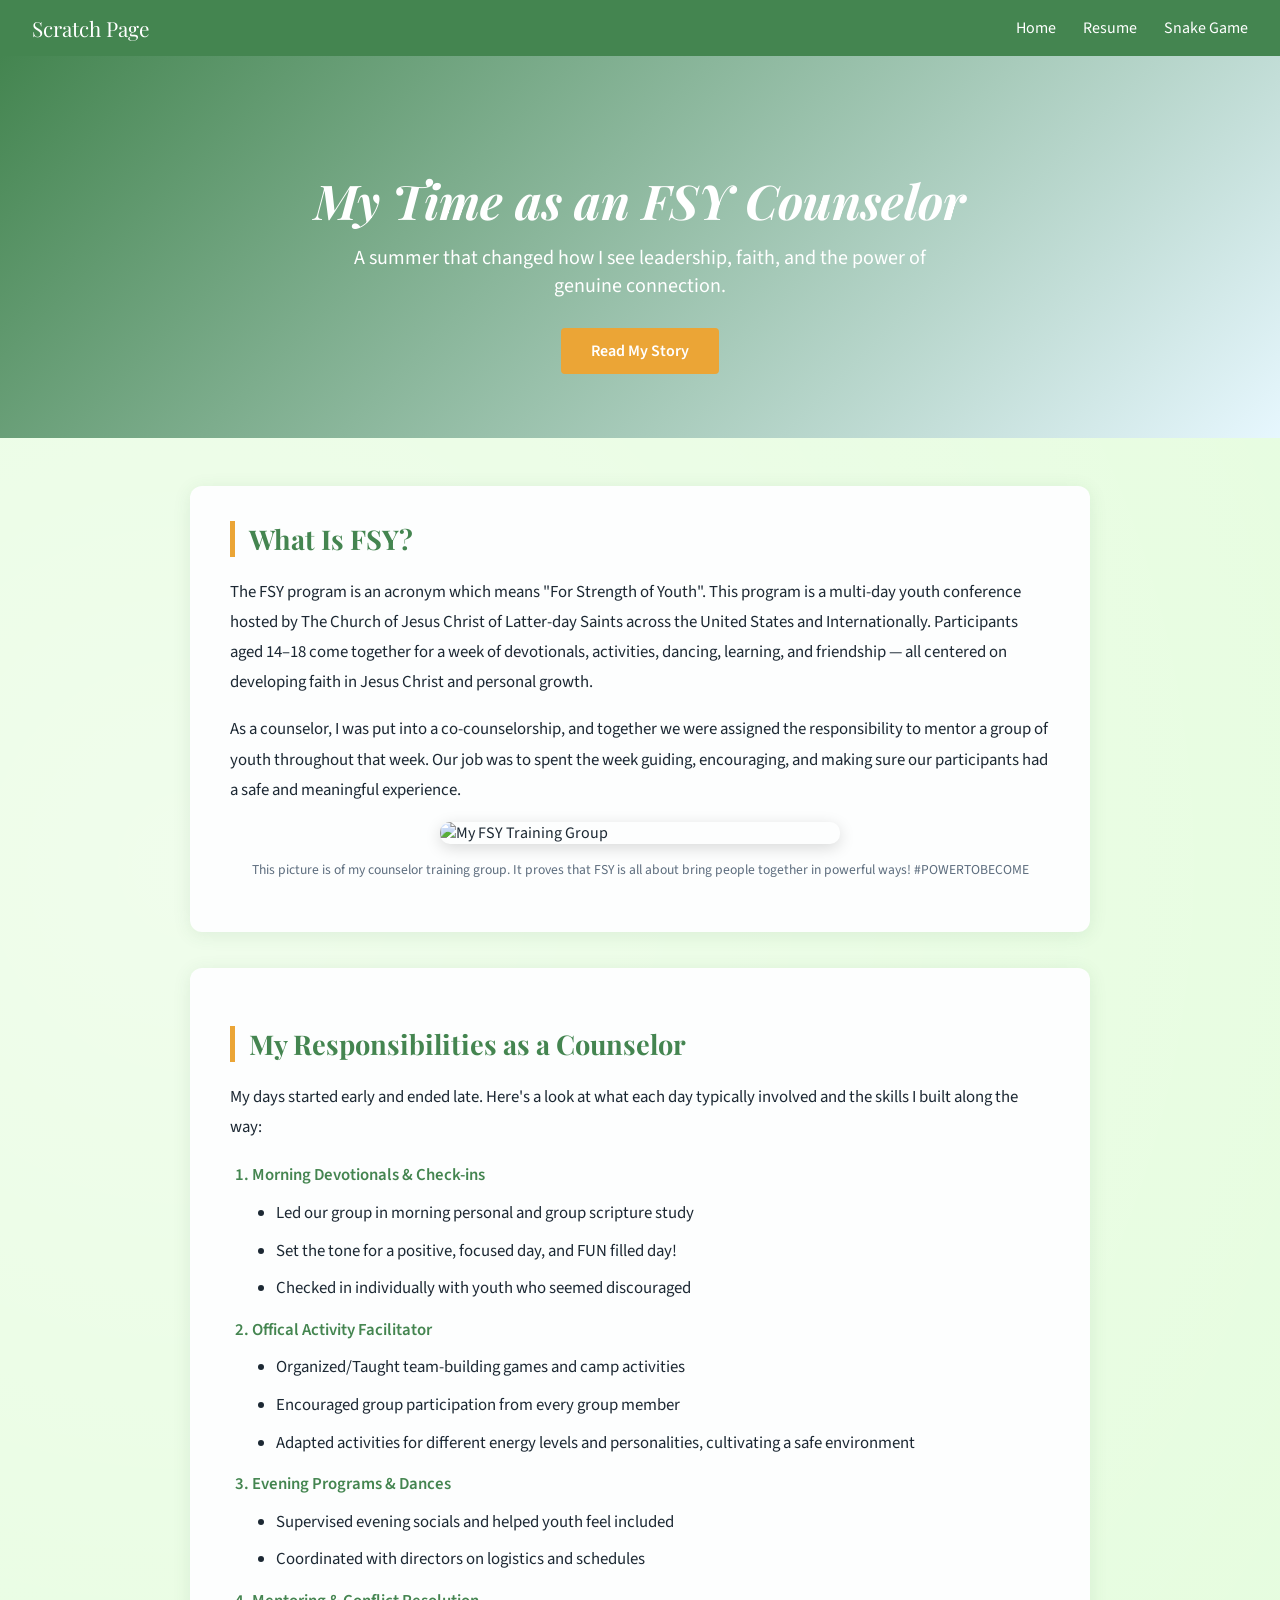
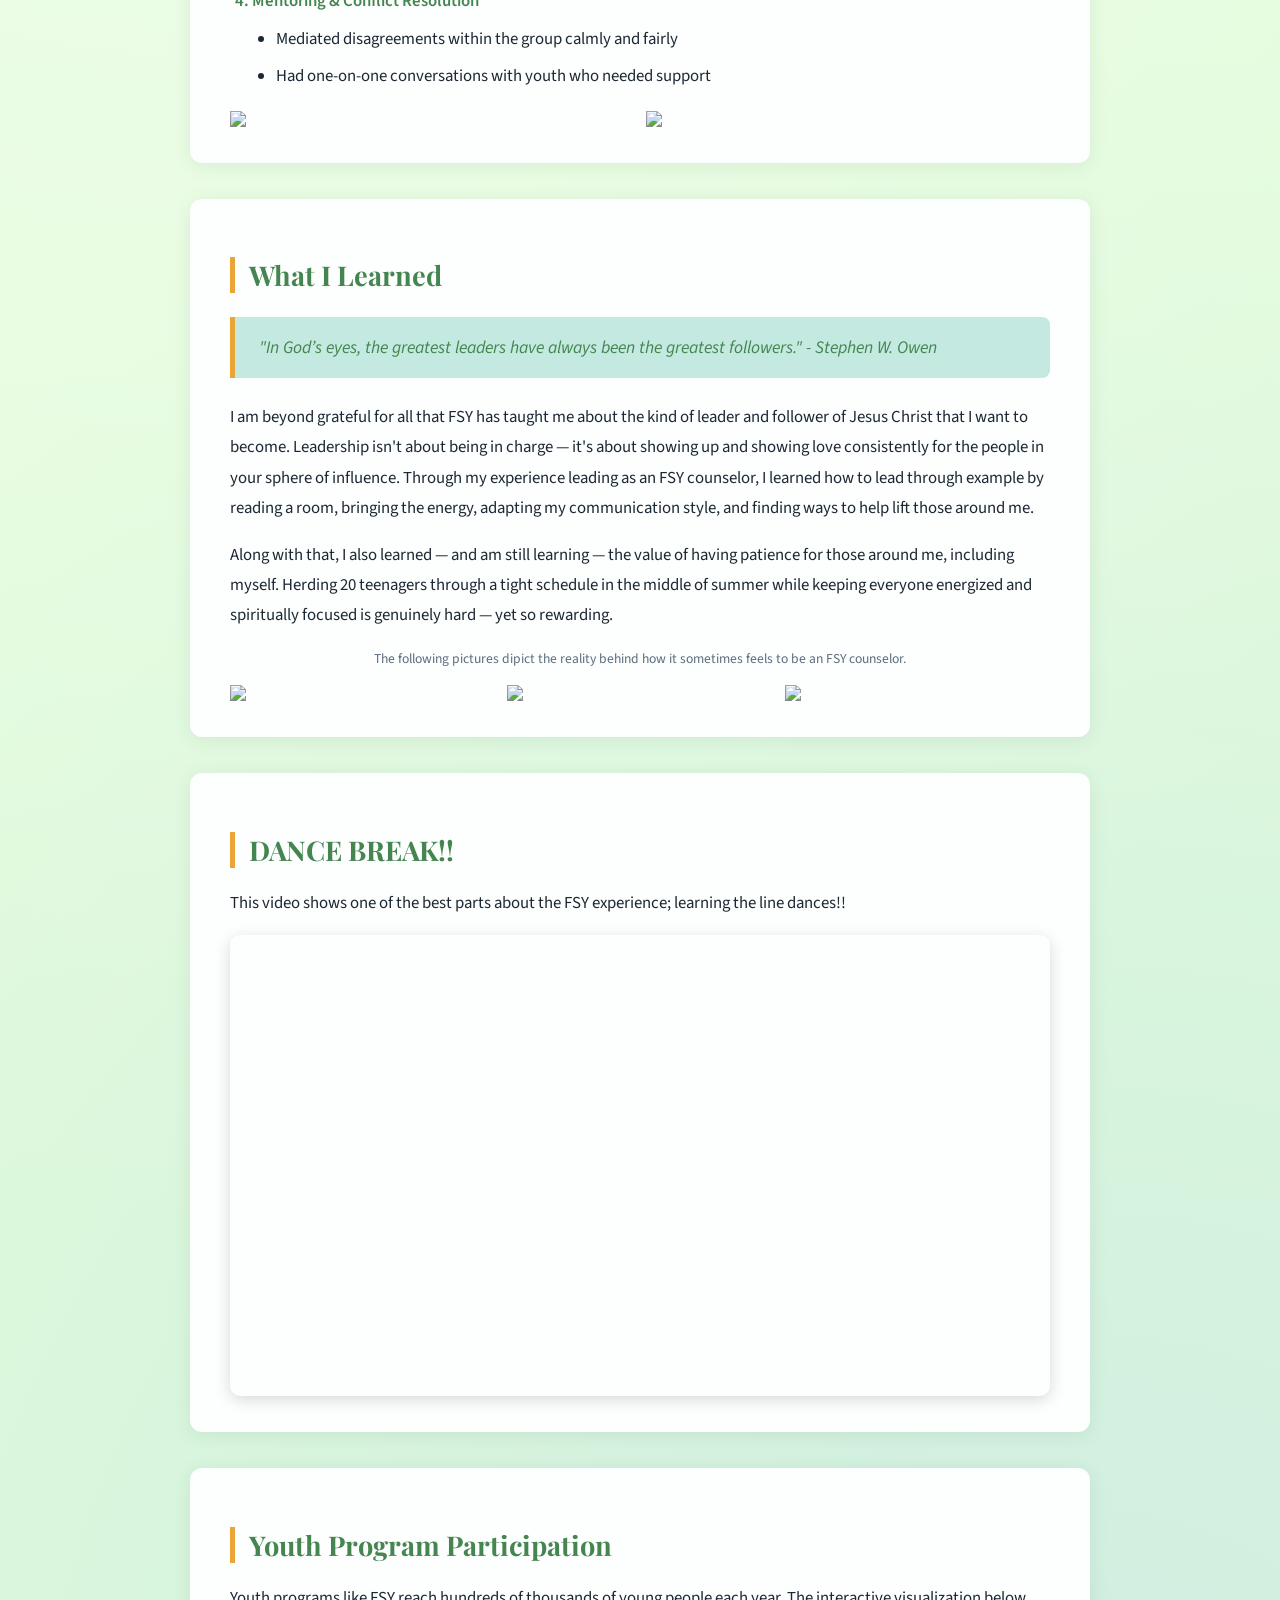
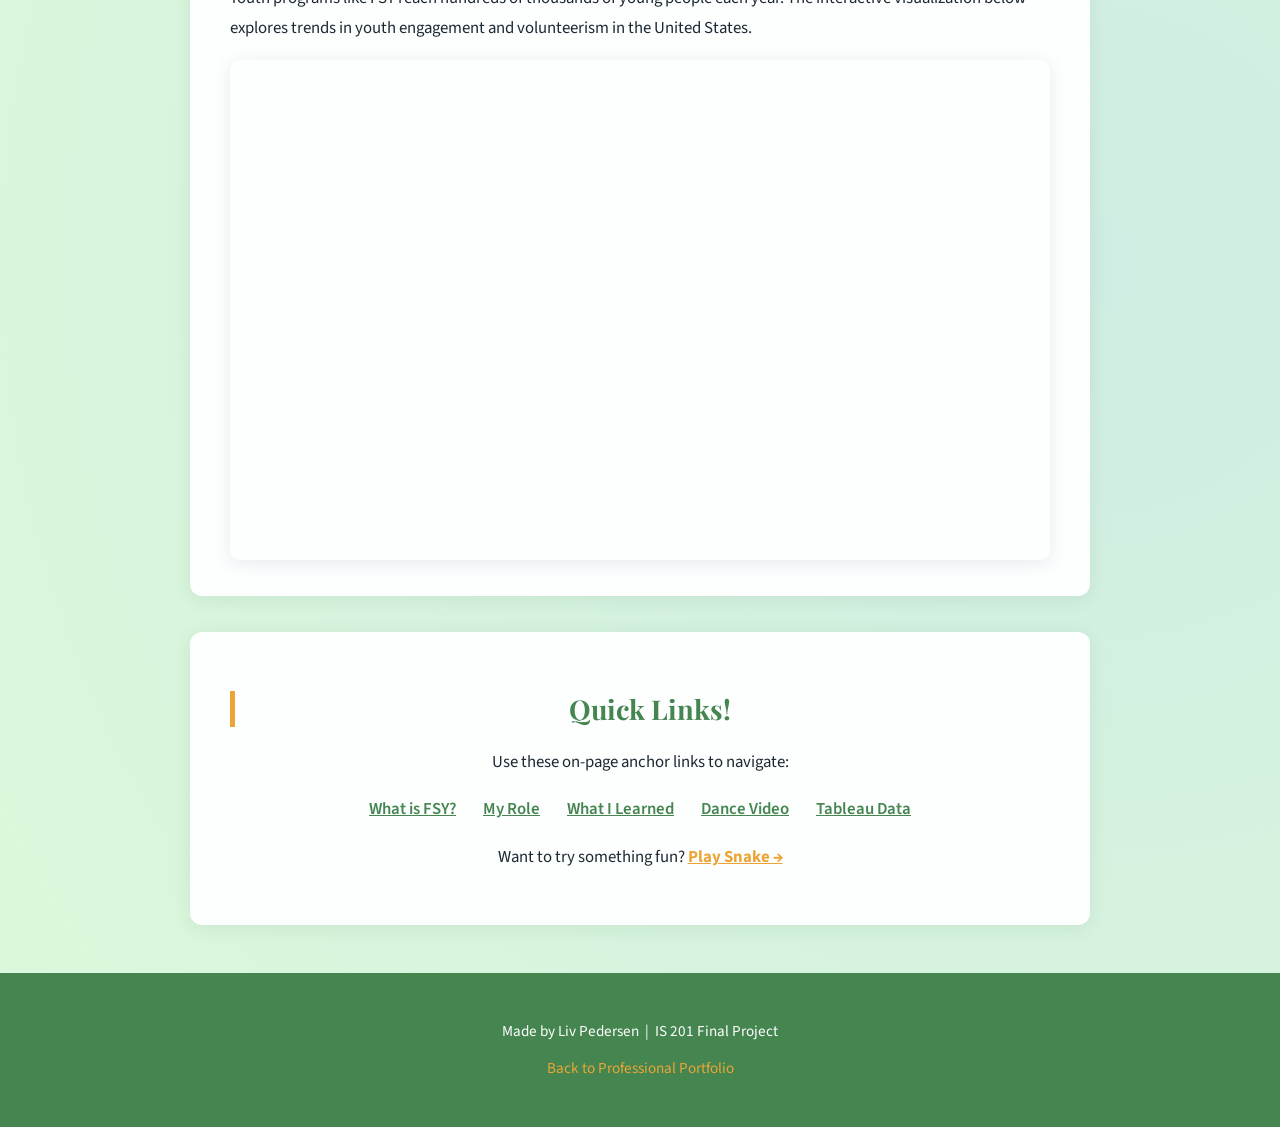
==== index.html @ f1a90916 "Add files via upload" ====
<!DOCTYPE html>
<html lang="en">
<head>
  <meta charset="UTF-8"/>
  <meta name="viewport" content="width=device-width, initial-scale=1.0"/>
  <title>My FSY Experience</title>
  <!-- Custom stylesheet — NO Bootstrap -->
  <link rel="stylesheet" href="scratch-style.css"/>
</head>
<body>

<!-- Navigation bar — links back to professional pages -->
<nav id="top-nav">
  <p class="site-title">Scratch Page</p>
  <div>
    <a href="index.html">Home</a>
    <a href="resume.html">Resume</a>
    <a href="app.html">Snake Game</a>
  </div>
</nav>

<!-- Hero / Header -->
<div id="hero-div">
  <h1>My Time as an FSY Counselor</h1>
  <p>A summer that changed how I see leadership, faith, and the power of genuine connection.</p>
  <a href="#what-is-fsy" class="hero-btn">Read My Story</a>
</div>

<!-- =========  MAIN CONTENT  ========= -->
<div id="content-div">

  <!-- SECTION 1: What is FSY? — on-page anchor target -->
  <div class="section-card anchor-section" id="what-is-fsy">
    <h2>What Is FSY?</h2>
    <p>
      The FSY program is an acronym which means "For Strength of Youth". This program is a multi-day youth conference hosted by
      The Church of Jesus Christ of Latter-day Saints across the United States and Internationally. Participants aged 14–18
      come together for a week of devotionals, activities, dancing, learning, and friendship —
      all centered on developing faith in Jesus Christ and personal growth.
    </p>
    <p>
      As a counselor, I was put into a co-counselorship, and together we were assigned the responsibility to mentor a group of youth throughout that week. Our job was to spent the week 
      guiding, encouraging, and making sure our participants had a safe and meaningful experience.
    </p>
    <!-- Image from the web — replace with your own photo if desired -->
    <img src="images/training.jpg" alt="My FSY Training Group"
      class="fsy-img"
      
    />
    <p style="font-size:0.85rem; color:#5d6d7e; text-align:center;">
      This picture is of my counselor training group. It proves that FSY is all about bring people together in powerful ways! #POWERTOBECOME
    </p>
  </div>

  <!-- SECTION 2: My Role -->
  <div class="section-card" id="my-role">
    <h2>My Responsibilities as a Counselor</h2>
    <p>
      My days started early and ended late. Here's a look at what each day typically involved
      and the skills I built along the way:
    </p>

    <!-- REQUIREMENT: Ordered list with embedded unordered list -->
    <ol class="outer-list">
      <li>Morning Devotionals &amp; Check-ins
        <ul class="inner-list">
          <li>Led our group in morning personal and group scripture study</li>
          <li>Set the tone for a positive, focused day, and FUN filled day!</li>
          <li>Checked in individually with youth who seemed discouraged</li>
        </ul>
      </li>
      <li>Offical Activity Facilitator
        <ul class="inner-list">
          <li>Organized/Taught team-building games and camp activities</li>
          <li>Encouraged group participation from every group member</li>
          <li>Adapted activities for different energy levels and personalities, cultivating a safe environment</li>
        </ul>
      </li>
      <li>Evening Programs &amp; Dances
        <ul class="inner-list">
          <li>Supervised evening socials and helped youth feel included</li>
          <li>Coordinated with directors on logistics and schedules</li>
        </ul>
      </li>
      <li>Mentoring &amp; Conflict Resolution
        <ul class="inner-list">
          <li>Mediated disagreements within the group calmly and fairly</li>
          <li>Had one-on-one conversations with youth who needed support</li>
        </ul>
      </li>
    </ol>
  
 <div style="display: flex; gap: 12px;">
  <img src="images/flagstaff.jpg" style="width: 50%;" />
  <img src="images/circle.jpg" style="width: 50%;" />
</div>
  </div>

  <!-- SECTION 3: What I Learned -->
  <div class="section-card" id="what-i-learned">
    <h2>What I Learned</h2>

    <blockquote class="fsy-quote">
      "In God’s eyes, the greatest leaders have always been the greatest followers." - Stephen W. Owen
    </blockquote>

    <p>
      I am beyond grateful for all that FSY has taught me about the kind of leader and follower of Jesus Christ that I want to become.
      Leadership isn't about being in charge — it's about showing up and showing love consistently for the people in your sphere of influence. 
      Through my experience leading as an FSY counselor, I learned how to lead through example by reading a room, bringing the energy, adapting my communication style, and finding ways to help lift those around me. 
    </p>
    <p>
      Along with that, I also learned — and am still learning — the value of having patience for those around me, including myself.  Herding 20 teenagers through a tight schedule in the middle of summer while keeping
      everyone energized and spiritually focused is genuinely hard — yet so rewarding. 
    </p>
    <p style="font-size:0.85rem; color:#5d6d7e; text-align:center;">
      The following pictures dipict the reality behind how it sometimes feels to be an FSY counselor.
    </p>
    <div style="display: flex; gap: 12px;">
  <img src="images/danceduty.jpg" style="width: 33%;" />
  <img src="images/liv.jpg" style="width: 33%;" />
  <img src="images/meme.jpg" style="width: 33%;" />
</div>
  </div>

  <!-- SECTION 4: Watch a Video about FSY -->
  <div class="section-card" id="video-section">
    <h2>DANCE BREAK!!</h2>
    <p>This video shows one of the best parts about the FSY experience; learning the line dances!!</p>

    <!-- REQUIREMENT: Embedded YouTube video (responsive wrapper) -->
    <div id="video-div">
      <!--
        HOW TO CHANGE THIS VIDEO:
        1. Go to YouTube and find a video you want.
        2. Click Share → Embed → copy the src URL (looks like https://www.youtube.com/embed/XXXXXX)
        3. Replace the src below with your URL.
        The video won't play when viewing locally — it works once hosted online.
      -->
      <iframe
        src="https://www.tiktok.com/@graydeng60/video/7259566722926153006"
        title="FSY Conference Overview"
        allow="accelerometer; autoplay; clipboard-write; encrypted-media; gyroscope; picture-in-picture"
        allowfullscreen>
      </iframe>
    </div>
  </div>

  <!-- SECTION 5: Tableau Visualization -->
  <div class="section-card" id="data-section">
    <h2>Youth Program Participation</h2>
    <p>
      Youth programs like FSY reach hundreds of thousands of young people each year.
      The interactive visualization below explores trends in youth engagement and volunteerism
      in the United States.
    </p>

    <!-- REQUIREMENT: Live & interactive Tableau embed -->
    <!--
      HOW TO EMBED YOUR OWN TABLEAU GRAPH:
      1. Go to https://public.tableau.com/gallery
      2. Find a viz you like → click it → click Share → copy the embed code
      3. Paste the full <div> + <script> code block below, replacing everything
         between the "TABLEAU START" and "TABLEAU END" comments.
    -->

    <!-- TABLEAU START -->
    <div id="tableau-div">
      <div class='tableauPlaceholder' id='viz1' style='position: relative; width:100%; height:500px;'>
        <noscript>
          <a href='#'>
            <img alt='Youth Volunteerism' src='https://public.tableau.com/static/images/Bo/Book1_16849073719350/Sheet1/1_rss.png' style='border: none'/>
          </a>
        </noscript>
        <object class='tableauViz' style='width:100%;height:500px;'>
          <param name='host_url' value='https%3A%2F%2Fpublic.tableau.com%2F'/>
          <param name='embed_code_version' value='3'/>
          <param name='site_root' value=''/>
          <param name='name' value='WorldHappinessReport_17147613980830/Dashboard1'/>
          <param name='tabs' value='no'/>
          <param name='toolbar' value='yes'/>
          <param name='animate_transition' value='yes'/>
          <param name='display_static_image' value='yes'/>
          <param name='display_spinner' value='yes'/>
          <param name='display_overlay' value='yes'/>
          <param name='display_count' value='yes'/>
          <param name='language' value='en-US'/>
        </object>
      </div>
      <script type='text/javascript'>
        var divElement = document.getElementById('viz1');
        var vizElement = divElement.getElementsByTagName('object')[0];
        vizElement.style.width = '100%';
        vizElement.style.height = '500px';
        var scriptElement = document.createElement('script');
        scriptElement.src = 'https://public.tableau.com/javascripts/api/viz_v1.js';
        vizElement.parentNode.insertBefore(scriptElement, vizElement);
      </script>
    </div>
    <!-- TABLEAU END -->
  </div>

  <!-- Quick nav anchors example -->
  <div class="section-card" style="text-align:center;">
    <h2>Quick Links!</h2>
    <p>Use these on-page anchor links to navigate:</p>
    <p>
      <a href="#what-is-fsy" style="color:var(--deep-blue); margin:0 12px; font-weight:600;">What is FSY?</a>
      <a href="#my-role" style="color:var(--deep-blue); margin:0 12px; font-weight:600;">My Role</a>
      <a href="#what-i-learned" style="color:var(--deep-blue); margin:0 12px; font-weight:600;">What I Learned</a>
      <a href="#video-section" style="color:var(--deep-blue); margin:0 12px; font-weight:600;">Dance Video</a>
      <a href="#data-section" style="color:var(--deep-blue); margin:0 12px; font-weight:600;">Tableau Data</a>
    </p>
    <p style="margin-top:18px;">
      Want to try something fun? <a href="app.html" style="color:var(--warm-gold); font-weight:700;">Play Snake →</a>
    </p>
  </div>

</div><!-- end content-div -->

<!-- Footer -->
<div id="footer-div">
  <p>Made by Liv Pedersen &nbsp;|&nbsp; IS 201 Final Project</p>
  <p><a href="index.html">Back to Professional Portfolio</a></p>
</div>

</body>
</html>
---- scratch-style.css ----
/* =============================================
   scratch-style.css  —  FSY Counselor Page
   Custom stylesheet, no Bootstrap used
   ============================================= */

/* --- Google Fonts import --- */
@import url('https://fonts.googleapis.com/css2?family=Playfair+Display:wght@400;700&family=Source+Sans+3:wght@400;600&display=swap');

/* --- CSS Variables --- */
:root {
  --sky: #e1fcd9;
  --deep-blue: #448550;
  --warm-gold: #eba536;
  --soft-white: #fdfefe;
  --text-dark: #1c2833;
  --text-muted: #0a4d0e;
}

/* --- 1. Body & Background --- */
body {
  font-family: 'Source Sans 3', sans-serif;
  color: var(--text-dark);
  background-color: var(--sky);           /* custom background color */
  background-image:
    radial-gradient(circle at 15% 20%, rgba(255,255,255,0.5) 0%, transparent 55%),
    radial-gradient(circle at 85% 80%, rgba(180,215,240,0.4) 0%, transparent 50%);
  margin: 0;
  padding: 0;
}

/* --- 2. Navigation bar --- */
#top-nav {
  background-color: var(--deep-blue);
  padding: 14px 32px;
  display: flex;
  justify-content: space-between;
  align-items: center;
}

#top-nav a {
  color: white;
  text-decoration: none;
  font-family: 'Source Sans 3', sans-serif;
  font-size: 1rem;
  margin-left: 24px;
}

#top-nav a:hover {
  color: var(--warm-gold);
}

#top-nav .site-title {
  font-family: 'Playfair Display', serif;
  font-size: 1.3rem;
  color: white;
  margin: 0;
}

/* --- 3. Hero / header div --- */
#hero-div {
  background: linear-gradient(135deg, var(--deep-blue) 0%, hsl(198, 92%, 95%) 100%);
  color: white;
  text-align: center;
  padding: 80px 20px 64px;
}

#hero-div h1 {
  font-family: 'Playfair Display', serif;   /* font family style */
  font-size: 3rem;
  margin-bottom: 12px;
  color: white;
  font-style: italic;                              /* font color style */
}

#hero-div p {
  font-size: 1.25rem;
  color: #ffffff;
  max-width: 580px;
  margin: 0 auto 28px;
}

#hero-div a.hero-btn {
  background: var(--warm-gold);
  color: white;
  padding: 12px 30px;
  border-radius: 4px;
  text-decoration: none;
  font-weight: 600;
  font-size: 1rem;
  display: inline-block;
}

#hero-div a.hero-btn:hover {
  background: #fcba13;
}

/* --- 4. Main content wrapper div --- */
#content-div {
  max-width: 900px;
  margin: 48px auto;
  padding: 0 24px;
}

/* --- 5. Section cards / blocks --- */
.section-card {
  background: var(--soft-white);
  border-radius: 12px;
  padding: 36px 40px;
  margin-bottom: 36px;
  box-shadow: 0 3px 18px rgba(60, 108, 69, 0.1);
}

.section-card h2 {
  font-family: 'Playfair Display', serif;   /* font family style */
  color: var(--deep-blue);                  /* font color style */
  font-size: 1.7rem;
  border-left: 5px solid var(--warm-gold);
  padding-left: 14px;
  margin-bottom: 20px;
}

.section-card p {
  line-height: 1.8;
  color: var(--text-dark);
  font-size: 1.05rem;
}

/* --- 6. Image styling --- */
.fsy-img {
  width: 400px;
  border-radius: 10px;
  box-shadow: 0 4px 16px rgba(0,0,0,0.15);
  display: block;
  margin: 0 auto;
}

/* --- 7. Lists --- */
ol.outer-list {
  padding-left: 22px;
  font-size: 1.05rem;
  line-height: 2;
  color: var(--text-dark);
}

ol.outer-list > li {
  margin-bottom: 8px;
  font-weight: 600;
  color: var(--deep-blue);
}

ul.inner-list {
  list-style-type: disc;
  padding-left: 24px;
  margin-top: 4px;
}

ul.inner-list li {
  font-weight: 400;
  color: var(--text-dark);
  margin-bottom: 4px;
}

/* --- 8. Video embed wrapper --- */
#video-div {
  position: relative;
  padding-bottom: 56.25%; /* 16:9 ratio */
  height: 0;
  overflow: hidden;
  border-radius: 10px;
  box-shadow: 0 4px 16px rgba(0,0,0,0.15);
}

#video-div iframe {
  position: absolute;
  top: 0; left: 0;
  width: 100%; height: 100%;
  border: none;
  border-radius: 10px;
}

/* --- 9. Anchor highlight --- */
:target {
  scroll-margin-top: 80px;
}

.anchor-section {
  padding-top: 12px;
}

/* --- 10. Quote block --- */
blockquote.fsy-quote {
  border-left: 5px solid var(--warm-gold);
  background: #30b09248;
  padding: 18px 24px;
  margin: 24px 0;
  border-radius: 0 8px 8px 0;
  font-style: italic;
  font-size: 1.1rem;
  color: var(--deep-blue);
}

/* --- 11. Tableau embed wrapper --- */
#tableau-div {
  width: 100%;
  overflow: hidden;
  border-radius: 10px;
  box-shadow: 0 3px 18px rgba(27,79,114,0.10);
}

/* --- 12. Footer --- */
#footer-div {
  background: var(--deep-blue);
  color: #ffffff;
  text-align: center;
  padding: 32px 20px;
  font-size: 0.95rem;
}

#footer-div a {
  color: var(--warm-gold);
  text-decoration: none;
}

#footer-div a:hover {
  color: white;
}
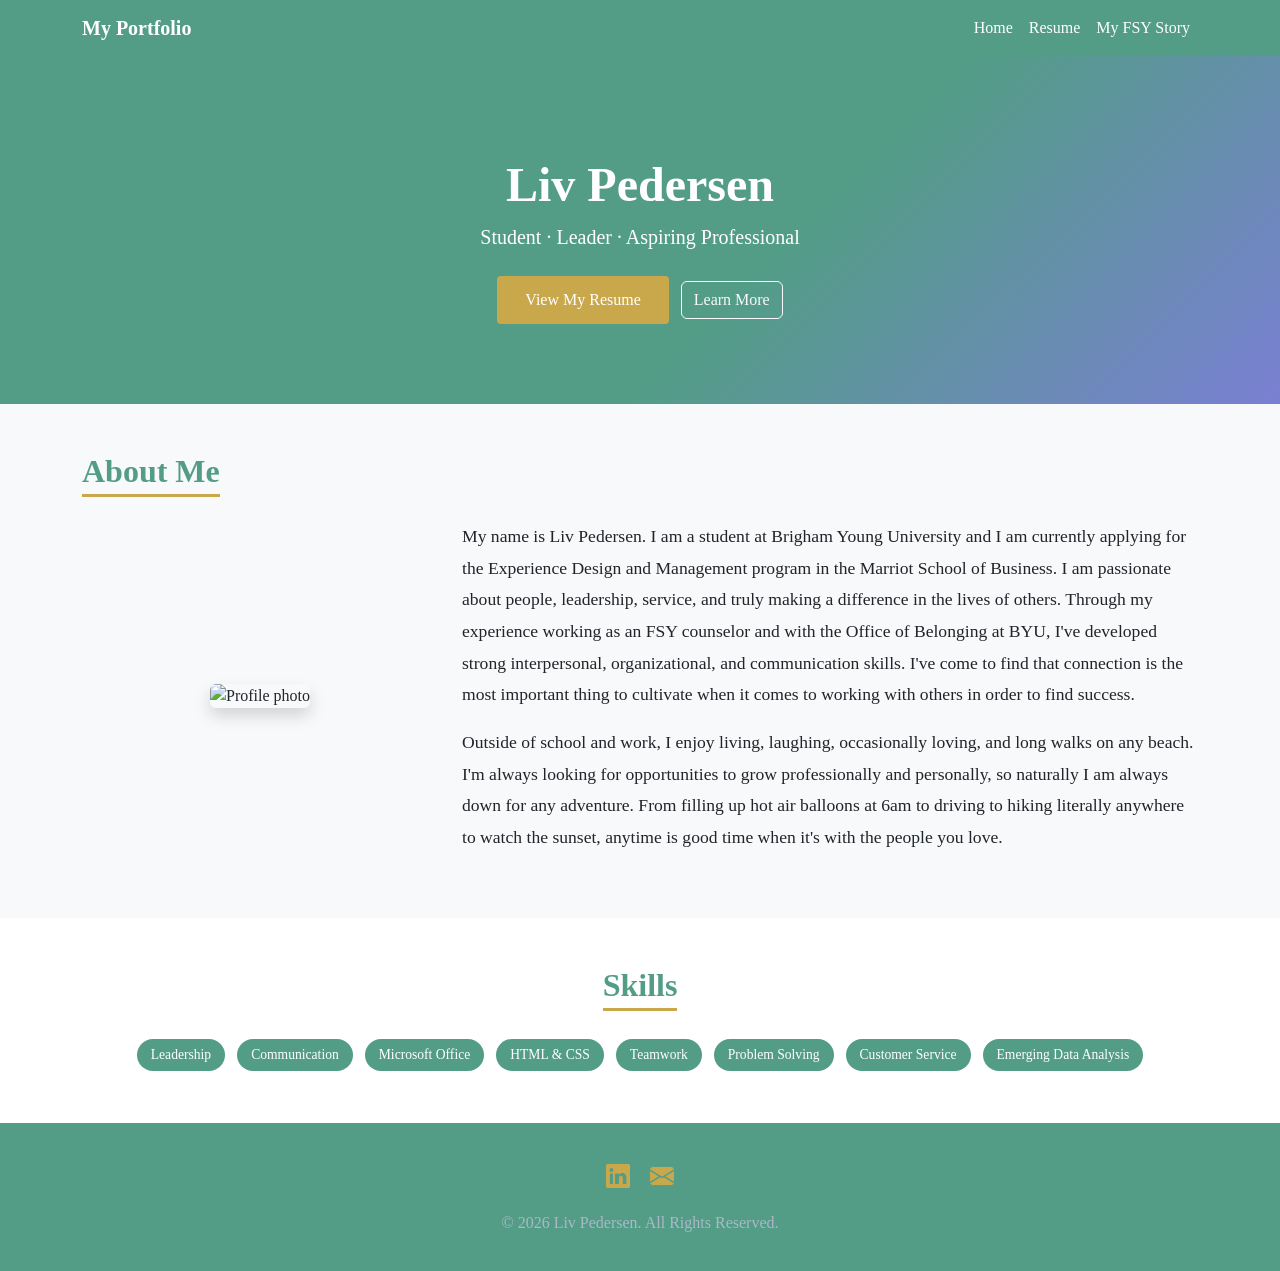
==== commit ef3d7b2f: "Add link to 'My FSY Story' in navigation" ====
--- a/index.html
+++ b/index.html
@@ -1,228 +1,145 @@
 <!DOCTYPE html>
 <html lang="en">
 <head>
-  <meta charset="UTF-8"/>
+  <meta charset="UTF-8" />
   <meta name="viewport" content="width=device-width, initial-scale=1.0"/>
-  <title>My FSY Experience</title>
-  <!-- Custom stylesheet — NO Bootstrap -->
-  <link rel="stylesheet" href="scratch-style.css"/>
+  <title>My Portfolio</title>
+  <!-- Bootstrap 5 -->
+  <link href="https://cdn.jsdelivr.net/npm/bootstrap@5.3.2/dist/css/bootstrap.min.css" rel="stylesheet"/>
+  <!-- Bootstrap Icons -->
+  <link href="https://cdn.jsdelivr.net/npm/bootstrap-icons@1.11.1/font/bootstrap-icons.css" rel="stylesheet"/>
+  <style>
+    :root {
+      --navy: #539d87;
+      --gold: #c9a84c;
+      --light: #f8f9fa;
+    }
+    
+    body { font-family: 'Georgia', serif; }
+
+    /* Hero */
+    .hero {
+      background: linear-gradient(135deg, var(--navy) 60%, #4e56c5c0 100%);
+      color: white;
+      padding: 100px 0 80px;
+    }
+    .hero h1 { font-size: 3rem; font-weight: 700; }
+    .hero p { font-size: 1.25rem; color: #ffffff; }
+    .hero .btn-gold {
+      background: var(--gold); color: white; border: none;
+      padding: 12px 28px; font-size: 1rem; border-radius: 4px;
+    }
+    .hero .btn-gold:hover { background: #b8932e; color: white; }
+
+    /* Section titles */
+    .section-title {
+      color: var(--navy); font-weight: 700;
+      border-bottom: 3px solid var(--gold);
+      display: inline-block; padding-bottom: 4px; margin-bottom: 24px;
+    }
+
+    /* Cards */
+    .card { border: none; box-shadow: 0 2px 12px rgba(0,0,0,0.08); border-radius: 10px; }
+    .card-header { background: var(--navy); color: white; font-weight: 600; border-radius: 10px 10px 0 0 !important; }
+
+    /* Skill badges */
+    .badge-skill {
+      background: var(--navy); color: white;
+      padding: 6px 14px; border-radius: 20px; font-size: 0.85rem; margin: 4px;
+      display: inline-block;
+    }
+
+    /* Footer */
+    footer { background: var(--navy); color: #aab8c8; padding: 36px 0; }
+    footer a { color: var(--gold); text-decoration: none; }
+    footer a:hover { color: white; }
+
+    /* Navbar */
+    .navbar { background: var(--navy) !important; }
+    .navbar-brand, .nav-link { color: white !important; }
+    .nav-link:hover { color: var(--gold) !important; }
+  </style>
 </head>
 <body>
 
-<!-- Navigation bar — links back to professional pages -->
-<nav id="top-nav">
-  <p class="site-title">Scratch Page</p>
-  <div>
-    <a href="index.html">Home</a>
-    <a href="resume.html">Resume</a>
-    <a href="app.html">Snake Game</a>
+<!-- Navbar -->
+<nav class="navbar navbar-expand-lg sticky-top">
+  <div class="container">
+    <a class="navbar-brand fw-bold" href="index.html">My Portfolio</a>
+    <button class="navbar-toggler" type="button" data-bs-toggle="collapse" data-bs-target="#navMenu">
+      <span class="navbar-toggler-icon"></span>
+    </button>
+    <div class="collapse navbar-collapse" id="navMenu">
+      <ul class="navbar-nav ms-auto">
+        <li class="nav-item"><a class="nav-link" href="index.html">Home</a></li>
+        <li class="nav-item"><a class="nav-link" href="resume.html">Resume</a></li>
+        <li class="nav-item"><a class="nav-link" href="scratch.html">My FSY Story</a></li
+      </ul>
+    </div>
   </div>
 </nav>
 
-<!-- Hero / Header -->
-<div id="hero-div">
-  <h1>My Time as an FSY Counselor</h1>
-  <p>A summer that changed how I see leadership, faith, and the power of genuine connection.</p>
-  <a href="#what-is-fsy" class="hero-btn">Read My Story</a>
-</div>
+<!-- Hero -->
+<section class="hero text-center">
+  <div class="container">
+    <h1>Liv Pedersen</h1>
+    <p class="mb-4">Student · Leader · Aspiring Professional</p>
+    <a href="resume.html" class="btn btn-gold me-2">View My Resume</a>
+    <a href="#about" class="btn btn-outline-light">Learn More</a>
+  </div>
+</section>
 
-<!-- =========  MAIN CONTENT  ========= -->
-<div id="content-div">
-
-  <!-- SECTION 1: What is FSY? — on-page anchor target -->
-  <div class="section-card anchor-section" id="what-is-fsy">
-    <h2>What Is FSY?</h2>
-    <p>
-      The FSY program is an acronym which means "For Strength of Youth". This program is a multi-day youth conference hosted by
-      The Church of Jesus Christ of Latter-day Saints across the United States and Internationally. Participants aged 14–18
-      come together for a week of devotionals, activities, dancing, learning, and friendship —
-      all centered on developing faith in Jesus Christ and personal growth.
-    </p>
-    <p>
-      As a counselor, I was put into a co-counselorship, and together we were assigned the responsibility to mentor a group of youth throughout that week. Our job was to spent the week 
-      guiding, encouraging, and making sure our participants had a safe and meaningful experience.
-    </p>
-    <!-- Image from the web — replace with your own photo if desired -->
-    <img src="images/training.jpg" alt="My FSY Training Group"
-      class="fsy-img"
-      
-    />
-    <p style="font-size:0.85rem; color:#5d6d7e; text-align:center;">
-      This picture is of my counselor training group. It proves that FSY is all about bring people together in powerful ways! #POWERTOBECOME
-    </p>
-  </div>
-
-  <!-- SECTION 2: My Role -->
-  <div class="section-card" id="my-role">
-    <h2>My Responsibilities as a Counselor</h2>
-    <p>
-      My days started early and ended late. Here's a look at what each day typically involved
-      and the skills I built along the way:
-    </p>
-
-    <!-- REQUIREMENT: Ordered list with embedded unordered list -->
-    <ol class="outer-list">
-      <li>Morning Devotionals &amp; Check-ins
-        <ul class="inner-list">
-          <li>Led our group in morning personal and group scripture study</li>
-          <li>Set the tone for a positive, focused day, and FUN filled day!</li>
-          <li>Checked in individually with youth who seemed discouraged</li>
-        </ul>
-      </li>
-      <li>Offical Activity Facilitator
-        <ul class="inner-list">
-          <li>Organized/Taught team-building games and camp activities</li>
-          <li>Encouraged group participation from every group member</li>
-          <li>Adapted activities for different energy levels and personalities, cultivating a safe environment</li>
-        </ul>
-      </li>
-      <li>Evening Programs &amp; Dances
-        <ul class="inner-list">
-          <li>Supervised evening socials and helped youth feel included</li>
-          <li>Coordinated with directors on logistics and schedules</li>
-        </ul>
-      </li>
-      <li>Mentoring &amp; Conflict Resolution
-        <ul class="inner-list">
-          <li>Mediated disagreements within the group calmly and fairly</li>
-          <li>Had one-on-one conversations with youth who needed support</li>
-        </ul>
-      </li>
-    </ol>
-  
- <div style="display: flex; gap: 12px;">
-  <img src="images/flagstaff.jpg" style="width: 50%;" />
-  <img src="images/circle.jpg" style="width: 50%;" />
-</div>
-  </div>
-
-  <!-- SECTION 3: What I Learned -->
-  <div class="section-card" id="what-i-learned">
-    <h2>What I Learned</h2>
-
-    <blockquote class="fsy-quote">
-      "In God’s eyes, the greatest leaders have always been the greatest followers." - Stephen W. Owen
-    </blockquote>
-
-    <p>
-      I am beyond grateful for all that FSY has taught me about the kind of leader and follower of Jesus Christ that I want to become.
-      Leadership isn't about being in charge — it's about showing up and showing love consistently for the people in your sphere of influence. 
-      Through my experience leading as an FSY counselor, I learned how to lead through example by reading a room, bringing the energy, adapting my communication style, and finding ways to help lift those around me. 
-    </p>
-    <p>
-      Along with that, I also learned — and am still learning — the value of having patience for those around me, including myself.  Herding 20 teenagers through a tight schedule in the middle of summer while keeping
-      everyone energized and spiritually focused is genuinely hard — yet so rewarding. 
-    </p>
-    <p style="font-size:0.85rem; color:#5d6d7e; text-align:center;">
-      The following pictures dipict the reality behind how it sometimes feels to be an FSY counselor.
-    </p>
-    <div style="display: flex; gap: 12px;">
-  <img src="images/danceduty.jpg" style="width: 33%;" />
-  <img src="images/liv.jpg" style="width: 33%;" />
-  <img src="images/meme.jpg" style="width: 33%;" />
-</div>
-  </div>
-
-  <!-- SECTION 4: Watch a Video about FSY -->
-  <div class="section-card" id="video-section">
-    <h2>DANCE BREAK!!</h2>
-    <p>This video shows one of the best parts about the FSY experience; learning the line dances!!</p>
-
-    <!-- REQUIREMENT: Embedded YouTube video (responsive wrapper) -->
-    <div id="video-div">
-      <!--
-        HOW TO CHANGE THIS VIDEO:
-        1. Go to YouTube and find a video you want.
-        2. Click Share → Embed → copy the src URL (looks like https://www.youtube.com/embed/XXXXXX)
-        3. Replace the src below with your URL.
-        The video won't play when viewing locally — it works once hosted online.
-      -->
-      <iframe
-        src="https://www.tiktok.com/@graydeng60/video/7259566722926153006"
-        title="FSY Conference Overview"
-        allow="accelerometer; autoplay; clipboard-write; encrypted-media; gyroscope; picture-in-picture"
-        allowfullscreen>
-      </iframe>
+<!-- About -->
+<section id="about" class="py-5" style="background: var(--light);">
+  <div class="container">
+    <h2 class="section-title">About Me</h2>
+    <div class="row align-items-center">
+      <div class="col-md-4 text-center mb-4 mb-md-0">
+       <img src="images/pfp.jpg" style="width:400px;"alt="Profile photo" class="img-fluid rounded shadow" style="width: 100%; height: 300px; object-fit: cover;"/>
+      </div>
+      <div class="col-md-8">
+        <p style="font-size:1.1rem; line-height:1.8;">
+          My name is Liv Pedersen. I am a student at Brigham Young University and I am currently applying for the Experience Design and Management program in the Marriot School of Business. I am passionate about people, leadership,
+          service, and truly making a difference in the lives of others. Through my experience working as an
+          FSY counselor and with the Office of Belonging at BYU, I've developed strong interpersonal, organizational, and communication skills. I've come to find that connection is the most important thing to cultivate when it comes to working with others in order to find success.
+        </p>
+        <p style="font-size:1.1rem; line-height:1.8;">
+          Outside of school and work, I enjoy living, laughing, occasionally loving, and long walks on any beach. I'm always looking for opportunities to grow
+          professionally and personally, so naturally I am always down for any adventure. From filling up hot air balloons at 6am to driving to hiking literally anywhere to watch the sunset, anytime is good time when it's with the people you love.
+        </p>
+      </div>
     </div>
   </div>
+</section>
 
-  <!-- SECTION 5: Tableau Visualization -->
-  <div class="section-card" id="data-section">
-    <h2>Youth Program Participation</h2>
-    <p>
-      Youth programs like FSY reach hundreds of thousands of young people each year.
-      The interactive visualization below explores trends in youth engagement and volunteerism
-      in the United States.
-    </p>
-
-    <!-- REQUIREMENT: Live & interactive Tableau embed -->
-    <!--
-      HOW TO EMBED YOUR OWN TABLEAU GRAPH:
-      1. Go to https://public.tableau.com/gallery
-      2. Find a viz you like → click it → click Share → copy the embed code
-      3. Paste the full <div> + <script> code block below, replacing everything
-         between the "TABLEAU START" and "TABLEAU END" comments.
-    -->
-
-    <!-- TABLEAU START -->
-    <div id="tableau-div">
-      <div class='tableauPlaceholder' id='viz1' style='position: relative; width:100%; height:500px;'>
-        <noscript>
-          <a href='#'>
-            <img alt='Youth Volunteerism' src='https://public.tableau.com/static/images/Bo/Book1_16849073719350/Sheet1/1_rss.png' style='border: none'/>
-          </a>
-        </noscript>
-        <object class='tableauViz' style='width:100%;height:500px;'>
-          <param name='host_url' value='https%3A%2F%2Fpublic.tableau.com%2F'/>
-          <param name='embed_code_version' value='3'/>
-          <param name='site_root' value=''/>
-          <param name='name' value='WorldHappinessReport_17147613980830/Dashboard1'/>
-          <param name='tabs' value='no'/>
-          <param name='toolbar' value='yes'/>
-          <param name='animate_transition' value='yes'/>
-          <param name='display_static_image' value='yes'/>
-          <param name='display_spinner' value='yes'/>
-          <param name='display_overlay' value='yes'/>
-          <param name='display_count' value='yes'/>
-          <param name='language' value='en-US'/>
-        </object>
-      </div>
-      <script type='text/javascript'>
-        var divElement = document.getElementById('viz1');
-        var vizElement = divElement.getElementsByTagName('object')[0];
-        vizElement.style.width = '100%';
-        vizElement.style.height = '500px';
-        var scriptElement = document.createElement('script');
-        scriptElement.src = 'https://public.tableau.com/javascripts/api/viz_v1.js';
-        vizElement.parentNode.insertBefore(scriptElement, vizElement);
-      </script>
+<!-- Skills -->
+<section class="py-5">
+  <div class="container text-center">
+    <h2 class="section-title">Skills</h2>
+    <div>
+      <span class="badge-skill">Leadership</span>
+      <span class="badge-skill">Communication</span>
+      <span class="badge-skill">Microsoft Office</span>
+      <span class="badge-skill">HTML & CSS</span>
+      <span class="badge-skill">Teamwork</span>
+      <span class="badge-skill">Problem Solving</span>
+      <span class="badge-skill">Customer Service</span>
+      <span class="badge-skill">Emerging Data Analysis</span>
     </div>
-    <!-- TABLEAU END -->
   </div>
-
-  <!-- Quick nav anchors example -->
-  <div class="section-card" style="text-align:center;">
-    <h2>Quick Links!</h2>
-    <p>Use these on-page anchor links to navigate:</p>
-    <p>
-      <a href="#what-is-fsy" style="color:var(--deep-blue); margin:0 12px; font-weight:600;">What is FSY?</a>
-      <a href="#my-role" style="color:var(--deep-blue); margin:0 12px; font-weight:600;">My Role</a>
-      <a href="#what-i-learned" style="color:var(--deep-blue); margin:0 12px; font-weight:600;">What I Learned</a>
-      <a href="#video-section" style="color:var(--deep-blue); margin:0 12px; font-weight:600;">Dance Video</a>
-      <a href="#data-section" style="color:var(--deep-blue); margin:0 12px; font-weight:600;">Tableau Data</a>
-    </p>
-    <p style="margin-top:18px;">
-      Want to try something fun? <a href="app.html" style="color:var(--warm-gold); font-weight:700;">Play Snake →</a>
-    </p>
-  </div>
-
-</div><!-- end content-div -->
+</section>
 
 <!-- Footer -->
-<div id="footer-div">
-  <p>Made by Liv Pedersen &nbsp;|&nbsp; IS 201 Final Project</p>
-  <p><a href="index.html">Back to Professional Portfolio</a></p>
-</div>
+<footer class="text-center">
+  <div class="container">
+    <div class="mb-3">
+      <a href="https://linkedin.com" target="_blank" class="me-3 fs-4"><i class="bi bi-linkedin"></i></a>
+      <a href="livyj04@byu.edu" class="fs-4"><i class="bi bi-envelope-fill"></i></a>
+    </div>
+    <p class="mb-0">&copy; 2026 Liv Pedersen. All Rights Reserved.</p>
+  </div>
+</footer>
 
+<script src="https://cdn.jsdelivr.net/npm/bootstrap@5.3.2/dist/js/bootstrap.bundle.min.js"></script>
 </body>
 </html>
